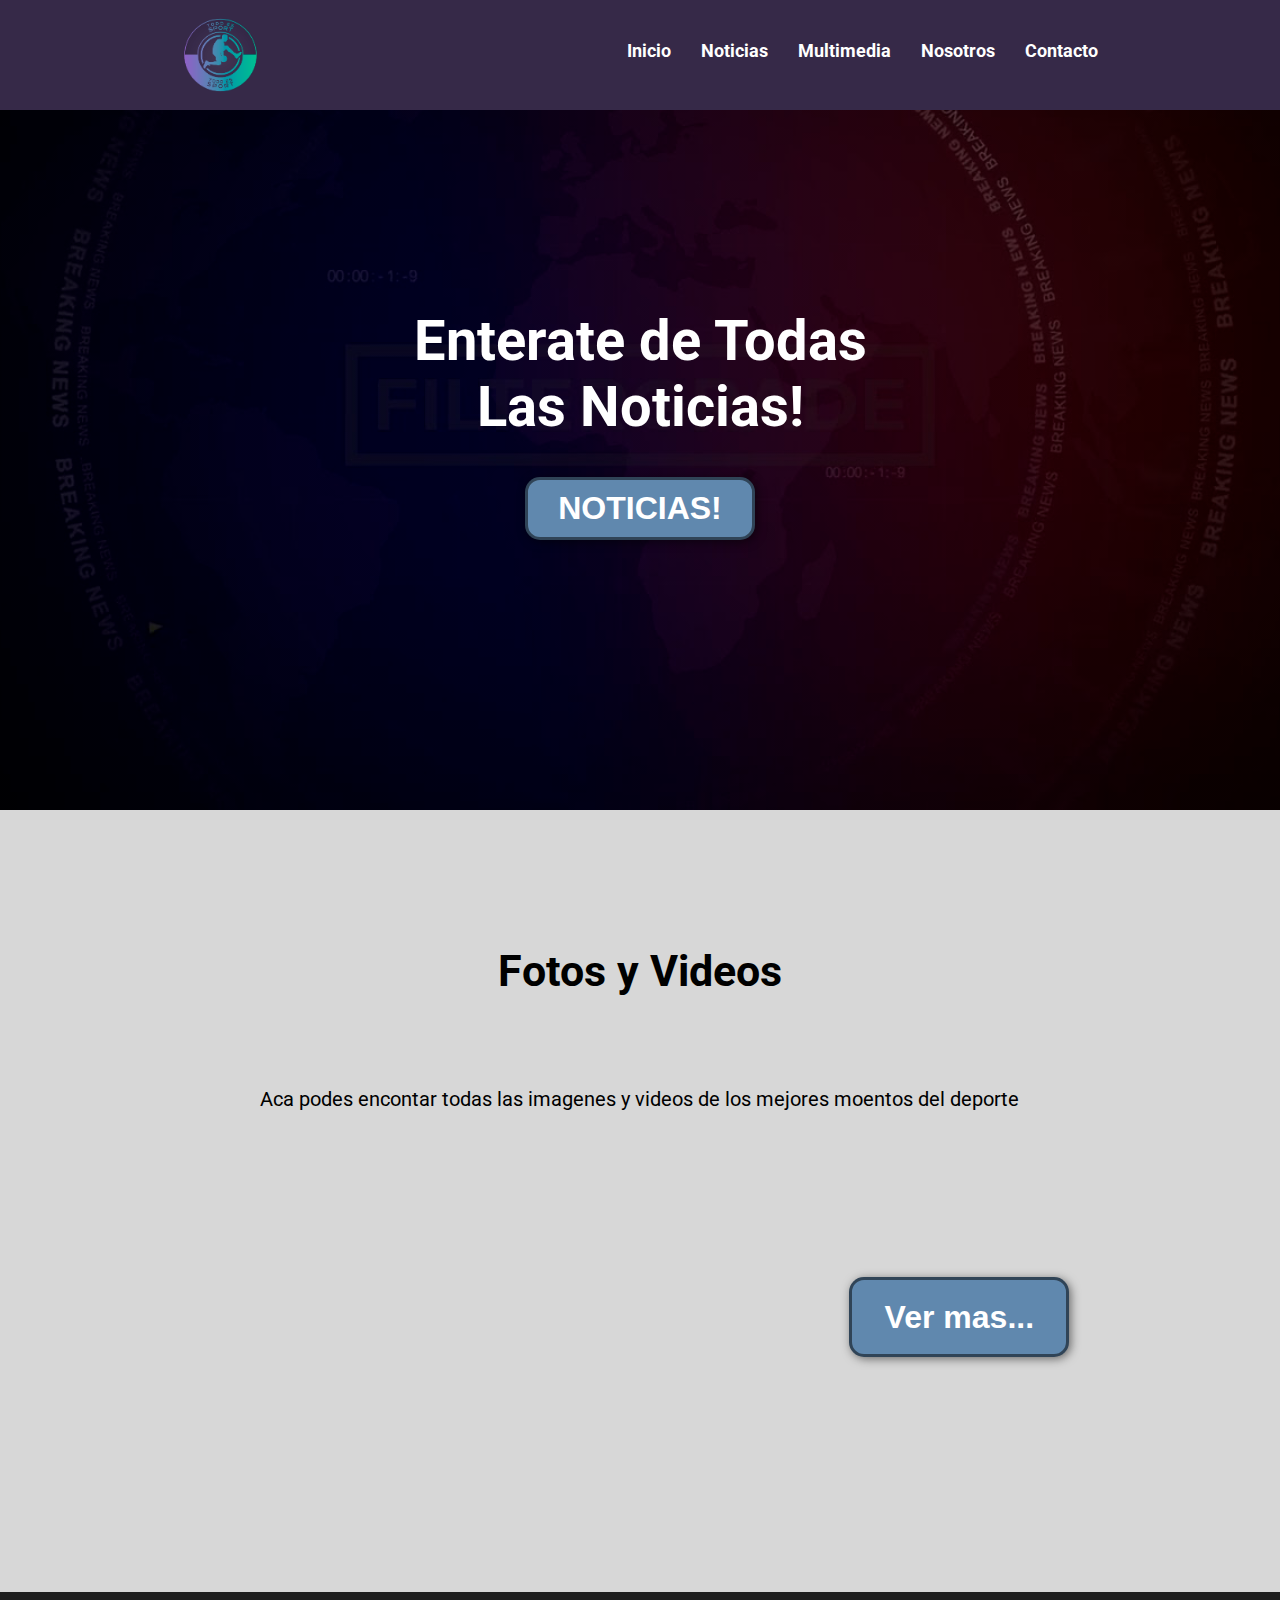
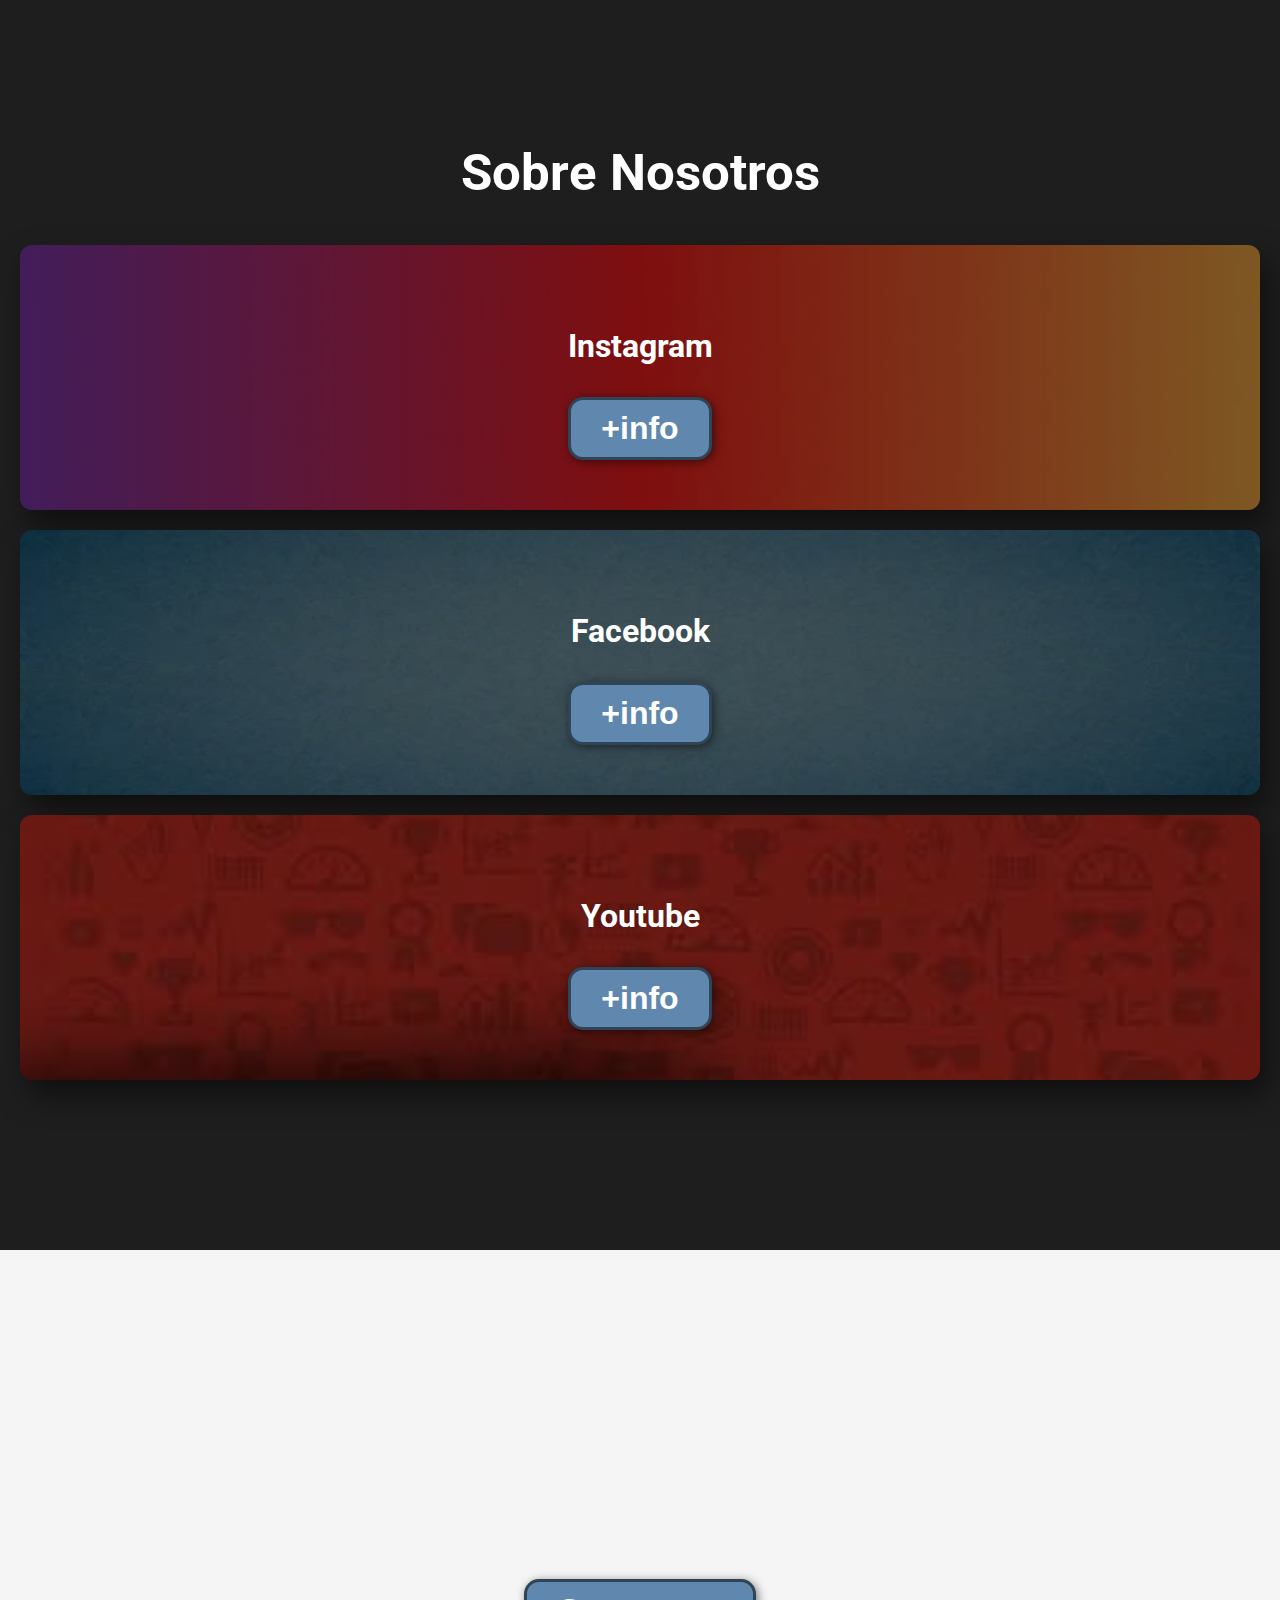
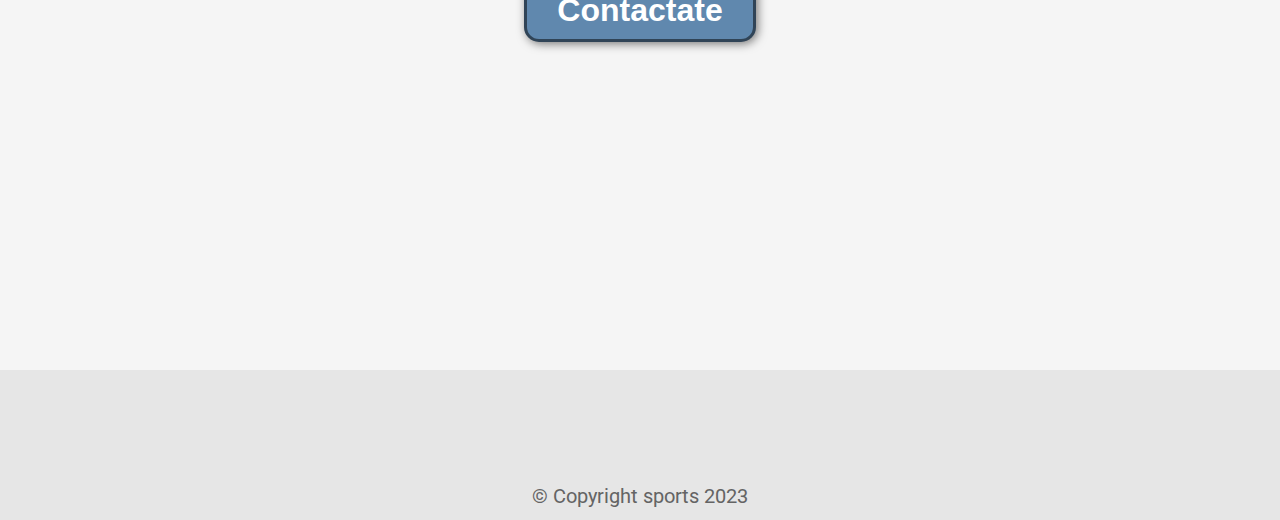
==== index.html @ 5cfdb215 "actualizado" ====
<!DOCTYPE html>
<html lang="en">
<head>
    <meta charset="UTF-8">
    <meta http-equiv="X-UA-Compatible" content="IE=edge">
    <meta name="viewport" content="width=device-width, initial-scale=1.0">
    <title>TodoEsSport</title>
    <link rel="stylesheet" href="/css/style.css">
    <link rel="preconnect" href="https://fonts.googleapis.com">
<link rel="preconnect" href="https://fonts.gstatic.com" crossorigin>
<link href="https://fonts.googleapis.com/css2?family=Roboto&display=swap" rel="stylesheet">
</head>
<body>
    <header>
        <div class="container">
            <img src="/images/Logo.png" class="logo" alt="logo">
            <nav>
                <a href="Inicio">Inicio</a>
                <a href="/Pages/noticias.html">Noticias</a>
                <a href="/Pages/multimedia.html">Multimedia</a>
                <a href="/Pages/nosotros.html">Nosotros</a>
                <a href="/Pages/contacto.html">Contacto</a>
            </nav>
        </div>
    </header>
        <section id="news">
            <h1>Enterate de Todas <br>Las Noticias!</h1>
            <button>NOTICIAS!</button>
        </section>

        <section id="fotosyvideos">
            <div class="container">
                <h2>Fotos y Videos</h2>
                <p>Aca podes encontar todas las imagenes y videos de los mejores moentos del deporte</p>
                <iframe width="450" height="270" src="https://www.youtube.com/embed/-jtV7IJP8NU?autoplay=1&mute=1" title="YouTube video player" frameborder="0" 
                allow="accelerometer; autoplay; clipboard-write; encrypted-media; gyroscope; picture-in-picture; web-share" allowfullscreen ></iframe>
                <button>Ver mas...</button>
            </div>
        </section>

        <section id="nosotros">
            <div class="container"> 
            <h2>Sobre Nosotros</h2>
            <div class="nosotroscarta">
            <div class="carta">
                    <h3>Instagram</h3>
                    <p>Lorem ipsum dolor sit, amet consectetur adipisicing elit. Cupiditate consequuntur similique incidunt delectus unde beatae adipisci 
                        velit quam illum est. Dolorum magnam blanditiis eveniet iste expedita hic facilis veritatis perspiciatis.
                    </p>
                    <button>+info</button>
                </div>
                 <div class="carta">
                    <h3>Facebook</h3>
                    <p>Lorem ipsum dolor sit, amet consectetur adipisicing elit. Cupiditate consequuntur similique incidunt delectus unde beatae adipisci 
                        velit quam illum est. Dolorum magnam blanditiis eveniet iste expedita hic facilis veritatis perspiciatis.
                    </p>
                    <button>+info</button>
                </div>
                <div class="carta">
                    <h3>Youtube</h3>
                    <p>Lorem ipsum dolor sit, amet consectetur adipisicing elit. Cupiditate consequuntur similique incidunt delectus unde beatae adipisci
                         velit quam illum est. Dolorum magnam blanditiis eveniet iste expedita hic facilis veritatis perspiciatis.
                    </p>
                    <button>+info</button>
                </div>
            </div>
            </div>
        </section>

        <section id="contacto">
            <div class="container">
                <div class="img-container"></div>
                <button>Contactate</button>
            </div>
        </section>
    
    <footer>
        <div class="container">
            <p>&copy; Copyright sports 2023</p>
        </div>
    </footer>
</body>
</html>
---- css/style.css ----
*{
    box-sizing: border-box;
}


body{
    font-family: 'Roboto', sans-serif;
    margin: 0;
}



h1{ font-size: 3.5em;}
h2{ font-size: 2.7em;}
h3{ font-size: 2em;}
p{ font-size: 1.25em;}

button{
    font-size: 2em;
    font-weight: bold;
    padding: 10px 30px;
    border-radius: 15px;
    border: 3px solid rgba(0, 0, 0, 0.5);
    box-shadow: 2px 2px 10px rgba(0, 0, 0, 0.5);
    color: rgb(255, 255, 255);
    background-color: #6088AE;
}

button:hover{
    background-color: #312844;
}


header .container{
    background-color:#362948;
    display: flex;
    flex-direction: column;
    justify-content: center;
    align-items: center;
}

header .logo{
    margin: 0;
    width: 110px; 
    
}

header nav{
    display: flex;
    flex-direction: column;
    align-items: center;
    padding-bottom: 10px;
}


header a{
    padding: 5px;
    text-decoration: none;
    font-weight: bold;
    color: rgb(255, 255, 255);
    font-size: 15px;
    
}

header a:hover{
    color: #34B994;  
}

#news{
    display: flex;
    align-items: center;
    justify-content: center;
    text-align: center;
    flex-direction: column;
    height: 90vh;
    background-image: linear-gradient(
        0deg,
        rgba(0,0,0,0.5),
        rgba(0,0,0,0.5)
    )
    ,url("/images/Backgroundnews.png");
    background-repeat: no-repeat;
    background-size: cover;
    background-position: center center;
}

#news h1{
    color: white;
}

#fotosyvideos{
    background-color: rgb(215, 215, 215);
}

#fotosyvideos .container{
    text-align: center;
    padding: 100px 12px;
    display: flex;
    flex-direction: column;
    align-items: center;
}

#fotosyvideos button{
    width: 300px;
    margin-top: 35px;
}

#nosotros{
    background-color: rgb(30 ,30 ,30);
    color: white;
    text-align: center;
}

#nosotros .container{
    padding: 150px 0px;
}

#nosotros h2{
    margin-top: 0;
    font-size: 3.2em;
    
}

#nosotros p{
    display: none;
}

#nosotros .carta{
    background-position: center center;
    background-size: cover;
    padding: 50px;
    margin: 20px;
    border-radius: 12px;
    box-shadow: 8px 15px 30px rgba(0, 0, 0, 0.5);
    color: rgb(255, 255, 255);
    background-color: #000000a8;
}

.carta:first-child{
    background-image: linear-gradient(
        0deg,
        rgba(0,0,0,0.5),
        rgba(0,0,0,0.5)
    )
    ,url("/images/Instagram.jpeg");
}
.carta:nth-child(2){
    background-image: linear-gradient(
        0deg,
        rgba(0,0,0,0.5),
        rgba(0,0,0,0.5)
    )
    ,url("/images/facebook.jpg");
}

.carta:last-child{
    background-image: linear-gradient(
        0deg,
        rgba(0,0,0,0.5),
        rgba(0,0,0,0.5)
    )
    ,url("/images/youtube.jpeg");
}


#contacto{
    display: flex;
    flex-direction: column;
    justify-content: center;
    text-align: center;
    background-color: rgb(245, 245, 245);
    color: white;
    height: 80vh;
}


footer{
    background-color: rgb(230, 230, 230);
}

footer p{
    margin: 0;
    padding: 12px;
    color: rgb(100,100,100);

}

footer .container{
    height: 150px;
    display: flex;
    justify-content: center;
    align-items: flex-end;
}

@media (min-width:720px){

    header{
        position: fixed;
        width: 100%;
    }


    header .container{
        flex-direction: row;
        justify-content: space-around;
        
    }

    
    header nav{
       display: flex;
       flex-direction: row;

    }

    header a{
        padding: 15px;
        font-size: 18px;
    }


    #fotosyvideos .container{
        text-align: center;
        padding: 100px 12px;
        display: grid;
        grid-template-columns: 1fr 1fr 0.5fr 0.5fr;
        grid-template-rows: 0.1fr 0.7fr 0.7fr;
        width: 100%;
        height: 100%;
        grid-template-areas: 
        "titulo titulo titulo titulo"
        "parrafo parrafo parrafo parrafo"
        "video video boton boton";
    }
    
    #fotosyvideos h2{
        grid-area: titulo;
    }
    
    #fotosyvideos iframe{
        grid-area: video;
    }
    
    
    #fotosyvideos p{
        grid-area: parrafo;
    }
    
    
    #fotosyvideos button{
        grid-area: boton;
        width: 220px;
        height: 80px;
        align-self: center;
    }
   
        
}
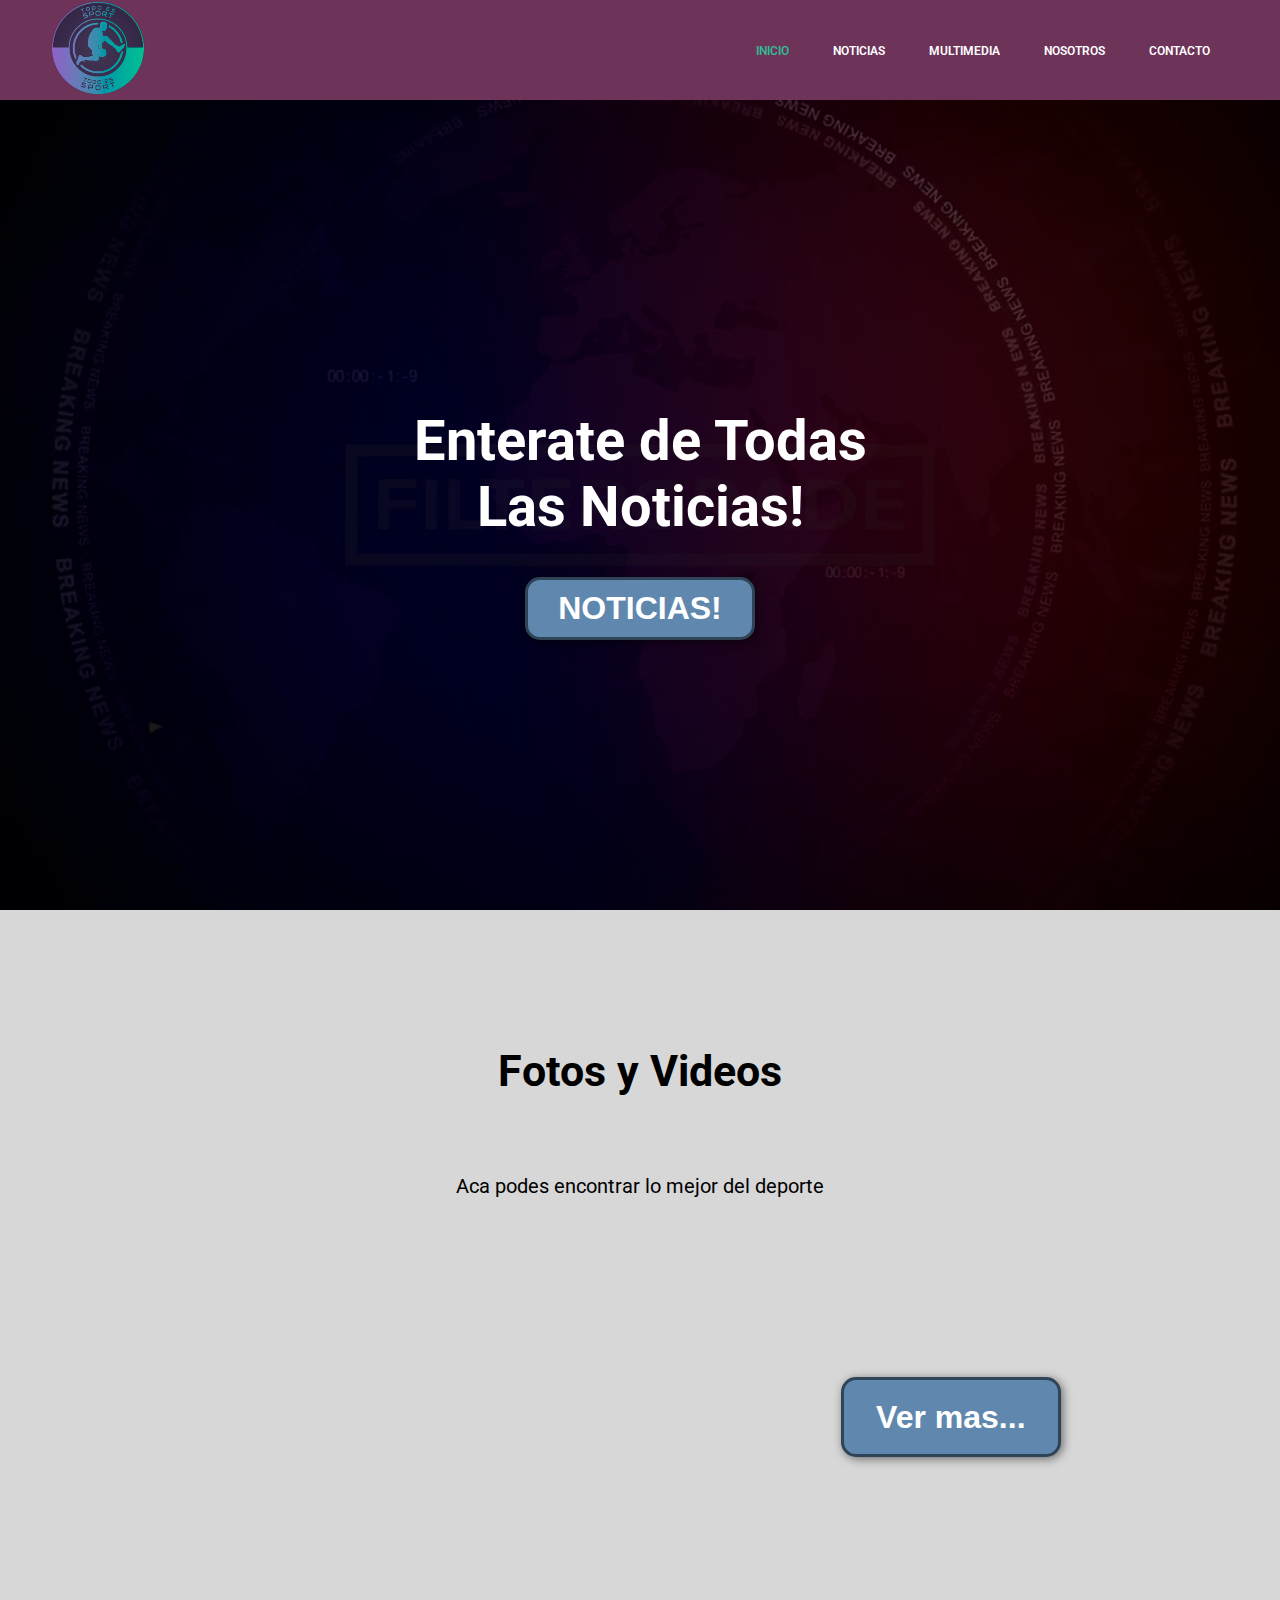
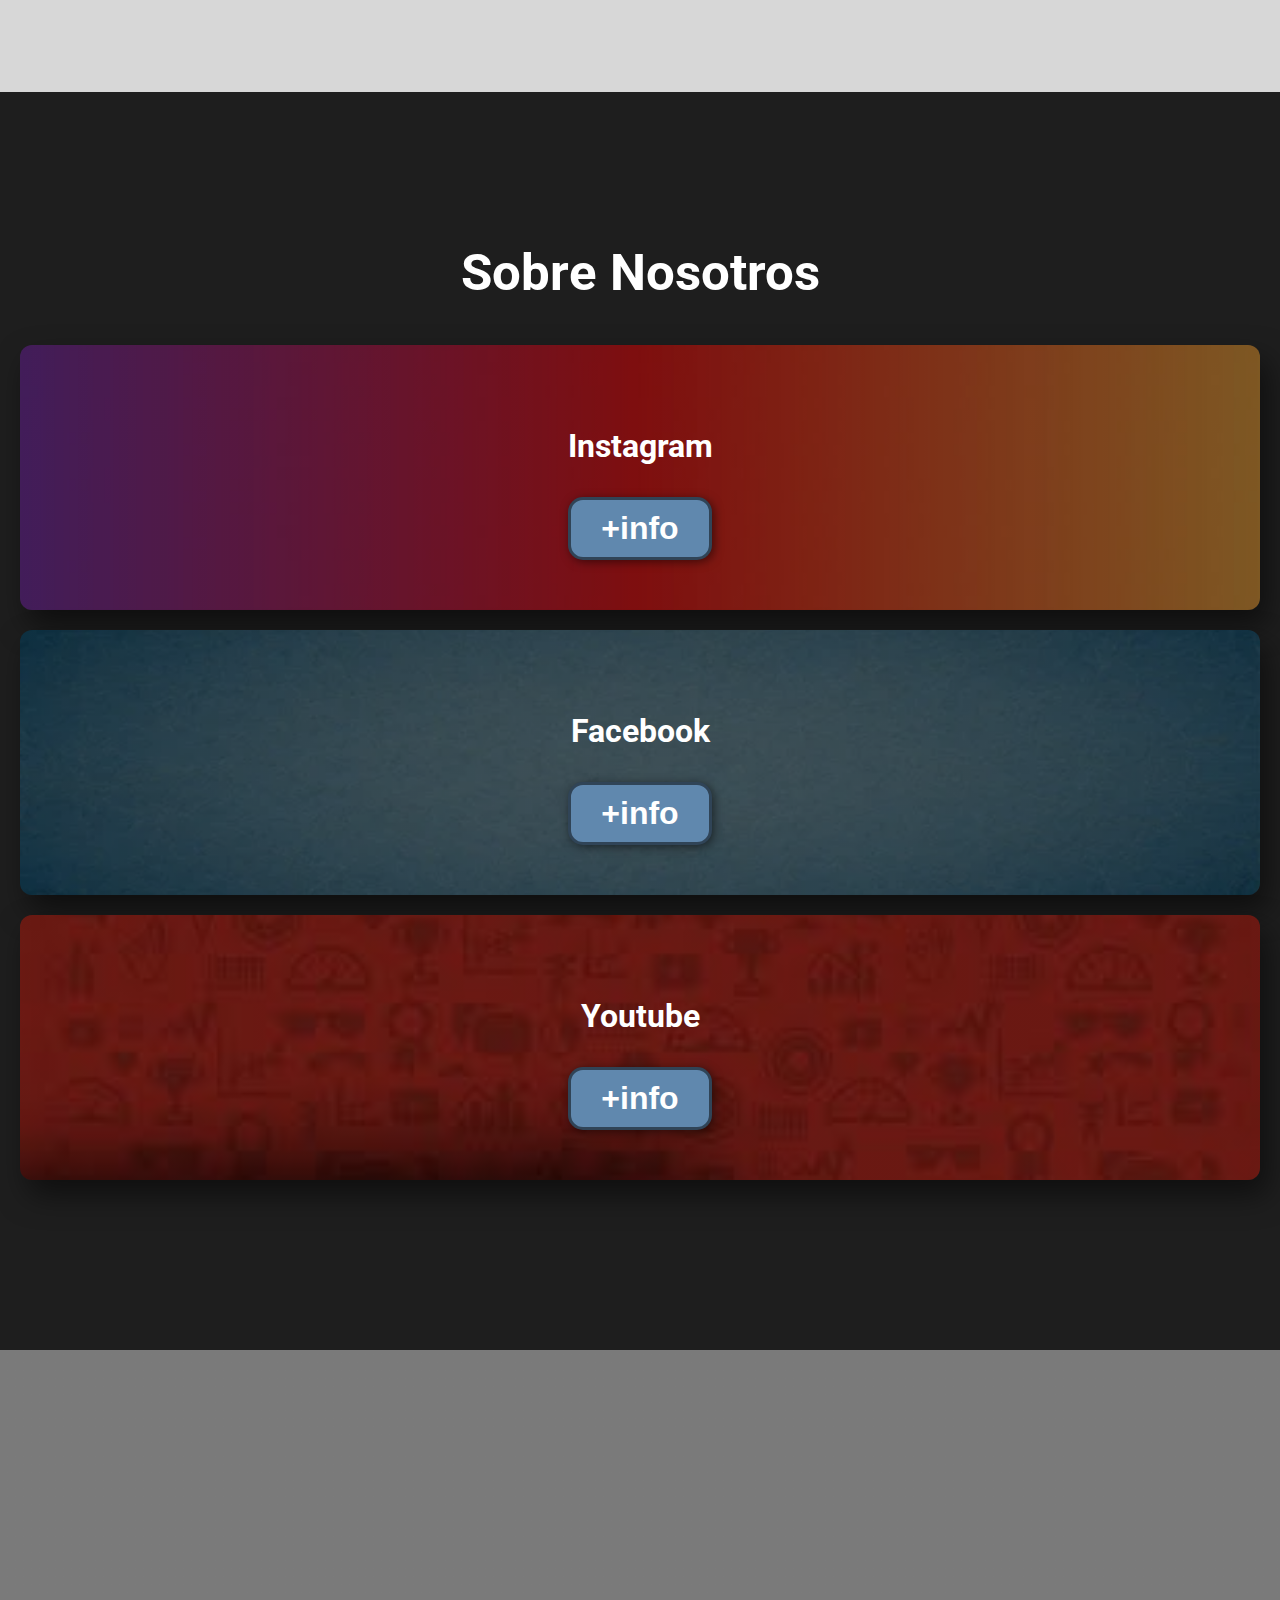
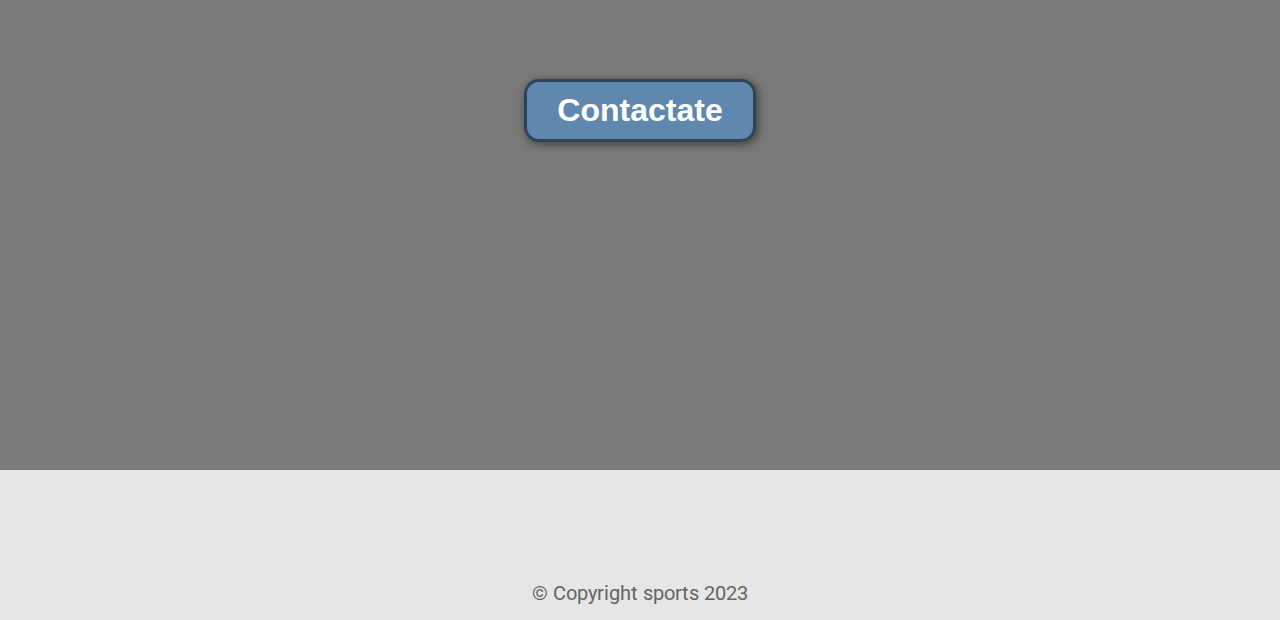
==== commit cba6dd07: "actualizado menu hamburguesa" ====
--- a/index.html
+++ b/index.html
@@ -5,6 +5,7 @@
     <meta http-equiv="X-UA-Compatible" content="IE=edge">
     <meta name="viewport" content="width=device-width, initial-scale=1.0">
     <title>TodoEsSport</title>
+    <link rel='stylesheet' href='https://cdn-uicons.flaticon.com/uicons-bold-straight/css/uicons-bold-straight.css'>
     <link rel="stylesheet" href="/css/style.css">
     <link rel="preconnect" href="https://fonts.googleapis.com">
 <link rel="preconnect" href="https://fonts.gstatic.com" crossorigin>
@@ -13,28 +14,38 @@
 <body>
     <header>
         <div class="container">
-            <img src="/images/Logo.png" class="logo" alt="logo">
+
             <nav>
-                <a href="Inicio">Inicio</a>
-                <a href="/Pages/noticias.html">Noticias</a>
-                <a href="/Pages/multimedia.html">Multimedia</a>
-                <a href="/Pages/nosotros.html">Nosotros</a>
-                <a href="/Pages/contacto.html">Contacto</a>
+            <div>
+                <img src="/images/Logo.png" alt="" class="logo">
+            </div>
+                    <input type="checkbox" id="check">
+                    <label for="check" class="icon"><i class="fi fi-bs-menu-burger"></i>
+                    </label>
+                <ul class="menu">
+                    <li><a class="active" href="Inicio">Inicio</a></li>
+                    <li><a href="/Pages/noticias.html">Noticias</a></li>
+                    <li><a href="/Pages/multimedia.html">Multimedia</a></li>
+                    <li><a href="/Pages/nosotros.html">Nosotros</a></li>
+                    <li><a href="/Pages/contacto.html">Contacto</a></li>
+                </ul>
             </nav>
         </div>
     </header>
         <section id="news">
             <h1>Enterate de Todas <br>Las Noticias!</h1>
-            <button>NOTICIAS!</button>
+            <a href="/Pages/noticias.html"><button>NOTICIAS!</button>
+            </a>
         </section>
 
         <section id="fotosyvideos">
             <div class="container">
                 <h2>Fotos y Videos</h2>
-                <p>Aca podes encontar todas las imagenes y videos de los mejores moentos del deporte</p>
+                <p>Aca podes encontrar lo mejor del deporte</p>
                 <iframe width="450" height="270" src="https://www.youtube.com/embed/-jtV7IJP8NU?autoplay=1&mute=1" title="YouTube video player" frameborder="0" 
                 allow="accelerometer; autoplay; clipboard-write; encrypted-media; gyroscope; picture-in-picture; web-share" allowfullscreen ></iframe>
-                <button>Ver mas...</button>
+                <a href="/Pages/multimedia.html"><button>Ver mas...</button>
+                </a>
             </div>
         </section>
 
@@ -70,7 +81,8 @@
         <section id="contacto">
             <div class="container">
                 <div class="img-container"></div>
-                <button>Contactate</button>
+                <a href="/Pages/contacto.html"><button>Contactate</button>
+                </a>
             </div>
         </section>
     
--- a/css/style.css
+++ b/css/style.css
@@ -31,40 +31,90 @@
 }
 
 
+
+/* HEADER */
+
+
 header .container{
-    background-color:#362948;
-    display: flex;
-    flex-direction: column;
-    justify-content: center;
+    height: 100px;
+    width: 100%;
+    background-color: rgba(77, 6, 52, 0.82);
+    display: flex;
+    justify-content: space-between;
     align-items: center;
+} 
+
+
+nav{
+    height: 100px;
+    width: 100%;
+    display: flex;
+    justify-content: space-between;
+    align-items: center;
 }
 
 header .logo{
-    margin: 0;
-    width: 110px; 
-    
-}
-
-header nav{
-    display: flex;
-    flex-direction: column;
-    align-items: center;
-    padding-bottom: 10px;
-}
-
-
-header a{
-    padding: 5px;
+    padding: 10px;
+    width: 160px;
+    margin-left: 20px;
+        
+}
+
+.icon{
+    font-size: 25px;
+    color: rgb(255, 255, 255);
+    margin-right: 20px;
+    cursor: pointer;
+}
+
+
+.menu{
+    position: fixed;
+    width: 100%;
+    height: 0vh;
+    top: 100px;
+    background-color: rgba(0, 0, 0, 0.822);
+    text-align: center;
+    transition: all .5s;
+
+}
+
+.menu li{
+    display: none;
+    line-height: 30px;
+    margin: 50px 0;
+   
+}
+
+.menu li a{
     text-decoration: none;
-    font-weight: bold;
-    color: rgb(255, 255, 255);
-    font-size: 15px;
-    
-}
-
-header a:hover{
-    color: #34B994;  
-}
+    color: white;
+    font-size: 25px;
+    text-transform: uppercase;
+    font-weight: 600;
+}
+
+.menu li a.active, .menu li a:hover{
+    color: #34B994; 
+    transition: .3s;
+}
+
+#check{
+    display: none;
+}
+
+#check:checked ~ .menu{
+    height: 100vh;
+}
+
+#check:checked ~ .menu li{
+    display: block;
+}
+
+
+
+
+/* NOTICIAS */
 
 #news{
     display: flex;
@@ -88,6 +138,9 @@
     color: white;
 }
 
+
+/* MULTIMEDIA */
+
 #fotosyvideos{
     background-color: rgb(215, 215, 215);
 }
@@ -104,6 +157,15 @@
     width: 300px;
     margin-top: 35px;
 }
+
+#fotosyvideos p{
+    height: 50px;
+    width: auto;
+}
+
+
+/* NOSOTROS */
+
 
 #nosotros{
     background-color: rgb(30 ,30 ,30);
@@ -163,6 +225,9 @@
 }
 
 
+/* CONTACTO */
+
+
 #contacto{
     display: flex;
     flex-direction: column;
@@ -171,7 +236,21 @@
     background-color: rgb(245, 245, 245);
     color: white;
     height: 80vh;
-}
+    background-image: linear-gradient(
+        0deg,
+        rgba(0,0,0,0.5),
+        rgba(0,0,0,0.5)
+    )
+    ,url("/images/contacto.jpg");
+
+}
+
+.img-container{
+    background: repeat no-repeat;
+    background-position: center;
+}
+
+/* FOOTER */
 
 
 footer{
@@ -180,7 +259,7 @@
 
 footer p{
     margin: 0;
-    padding: 12px;
+    padding: 15px;
     color: rgb(100,100,100);
 
 }
@@ -192,30 +271,44 @@
     align-items: flex-end;
 }
 
-@media (min-width:720px){
-
-    header{
-        position: fixed;
-        width: 100%;
-    }
-
-
-    header .container{
-        flex-direction: row;
-        justify-content: space-around;
-        
-    }
-
-    
-    header nav{
-       display: flex;
-       flex-direction: row;
-
-    }
-
-    header a{
-        padding: 15px;
-        font-size: 18px;
+
+/* PRIMER @MEDIA */
+
+@media (min-width:768px){ 
+
+    .logo{
+        margin-left: 50px;
+    }
+
+    .nav{
+        height: 100px;
+    }
+
+    .icon{
+        display: none;
+    }
+
+
+    .menu{
+        position: relative;
+        height: 100px;
+        top: 0;
+        background: none;
+        transition: none;
+        text-align: right;
+        margin-right: 50px;
+    }
+
+
+    .menu li{
+        display: inline;
+        line-height: 100px;
+        margin: 0 20px;
+        transition: none;
+    }
+
+    .menu li a{
+        font-size: 12px;
     }
 
 
@@ -244,6 +337,7 @@
     
     #fotosyvideos p{
         grid-area: parrafo;
+       
     }
     
     
@@ -255,4 +349,24 @@
     }
    
         
-}+}
+
+
+
+
+
+
+
+
+
+
+
+
+
+
+
+
+
+
+
+
